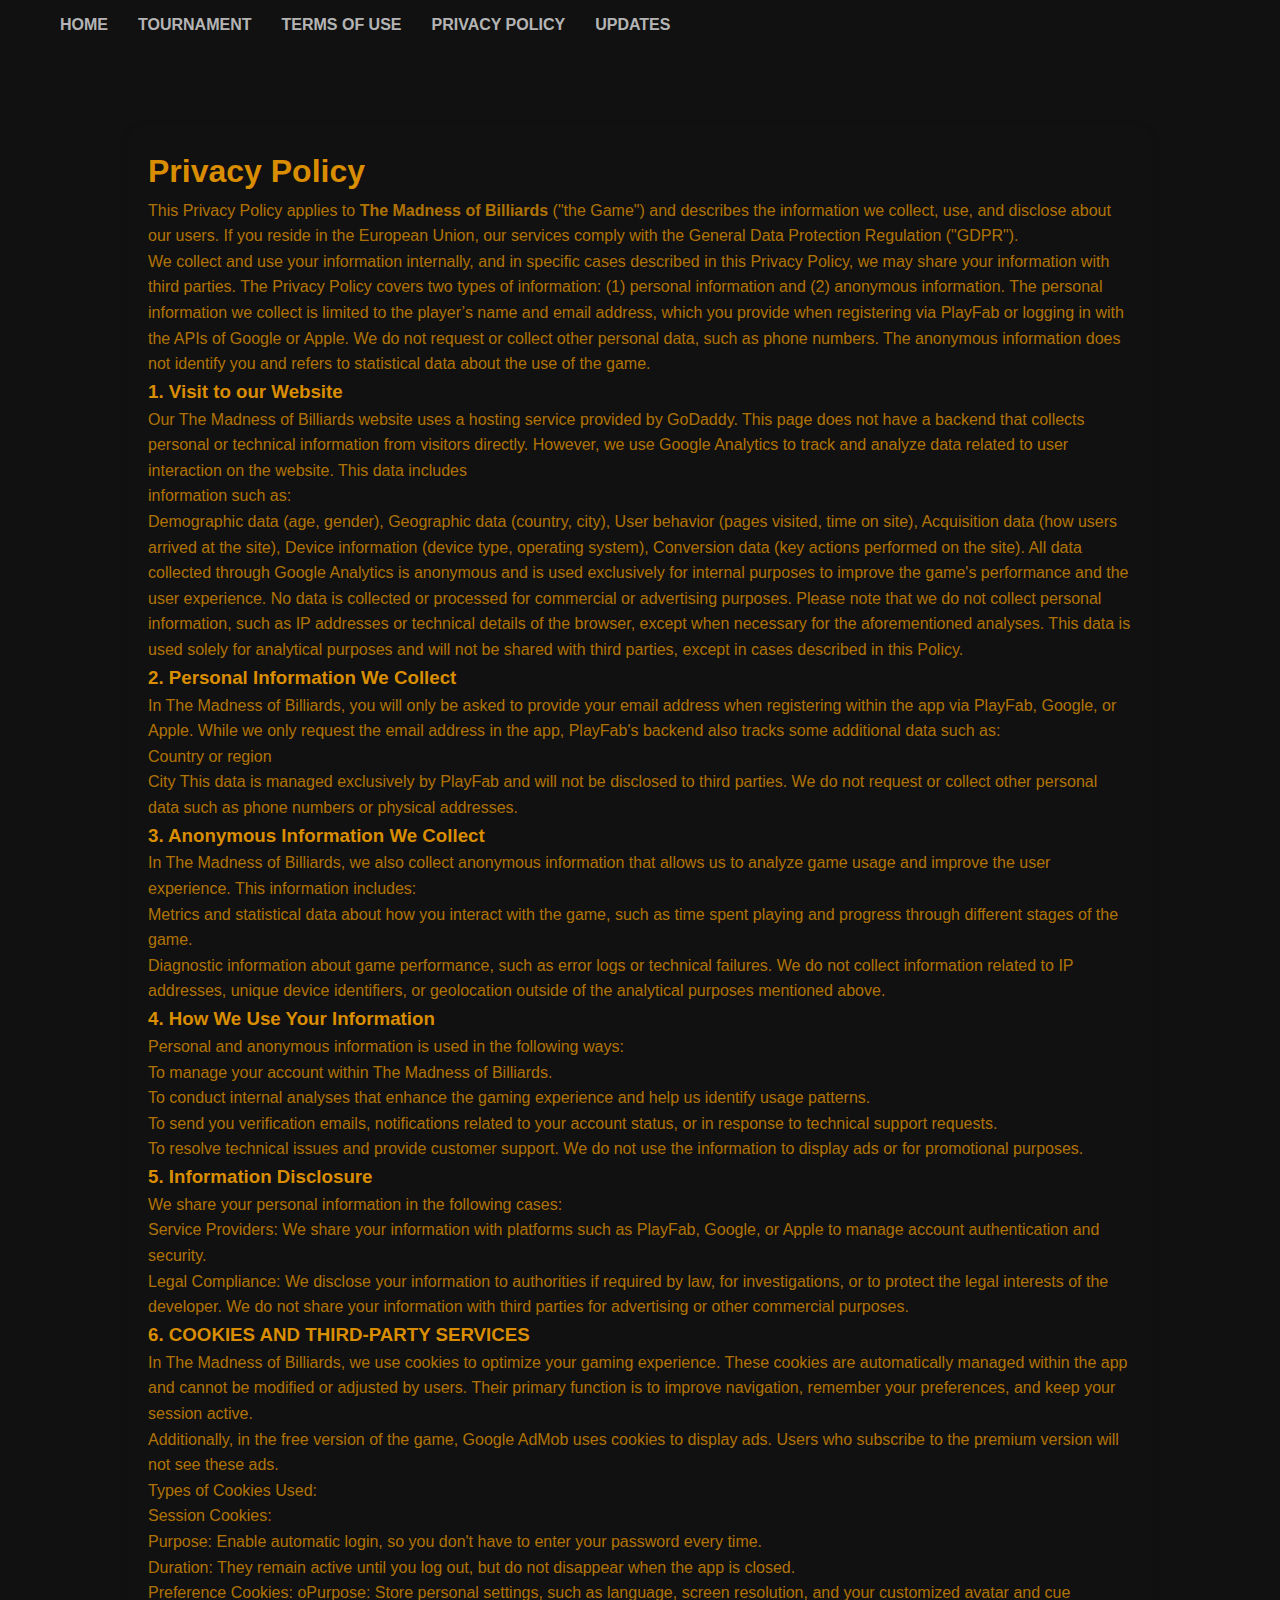
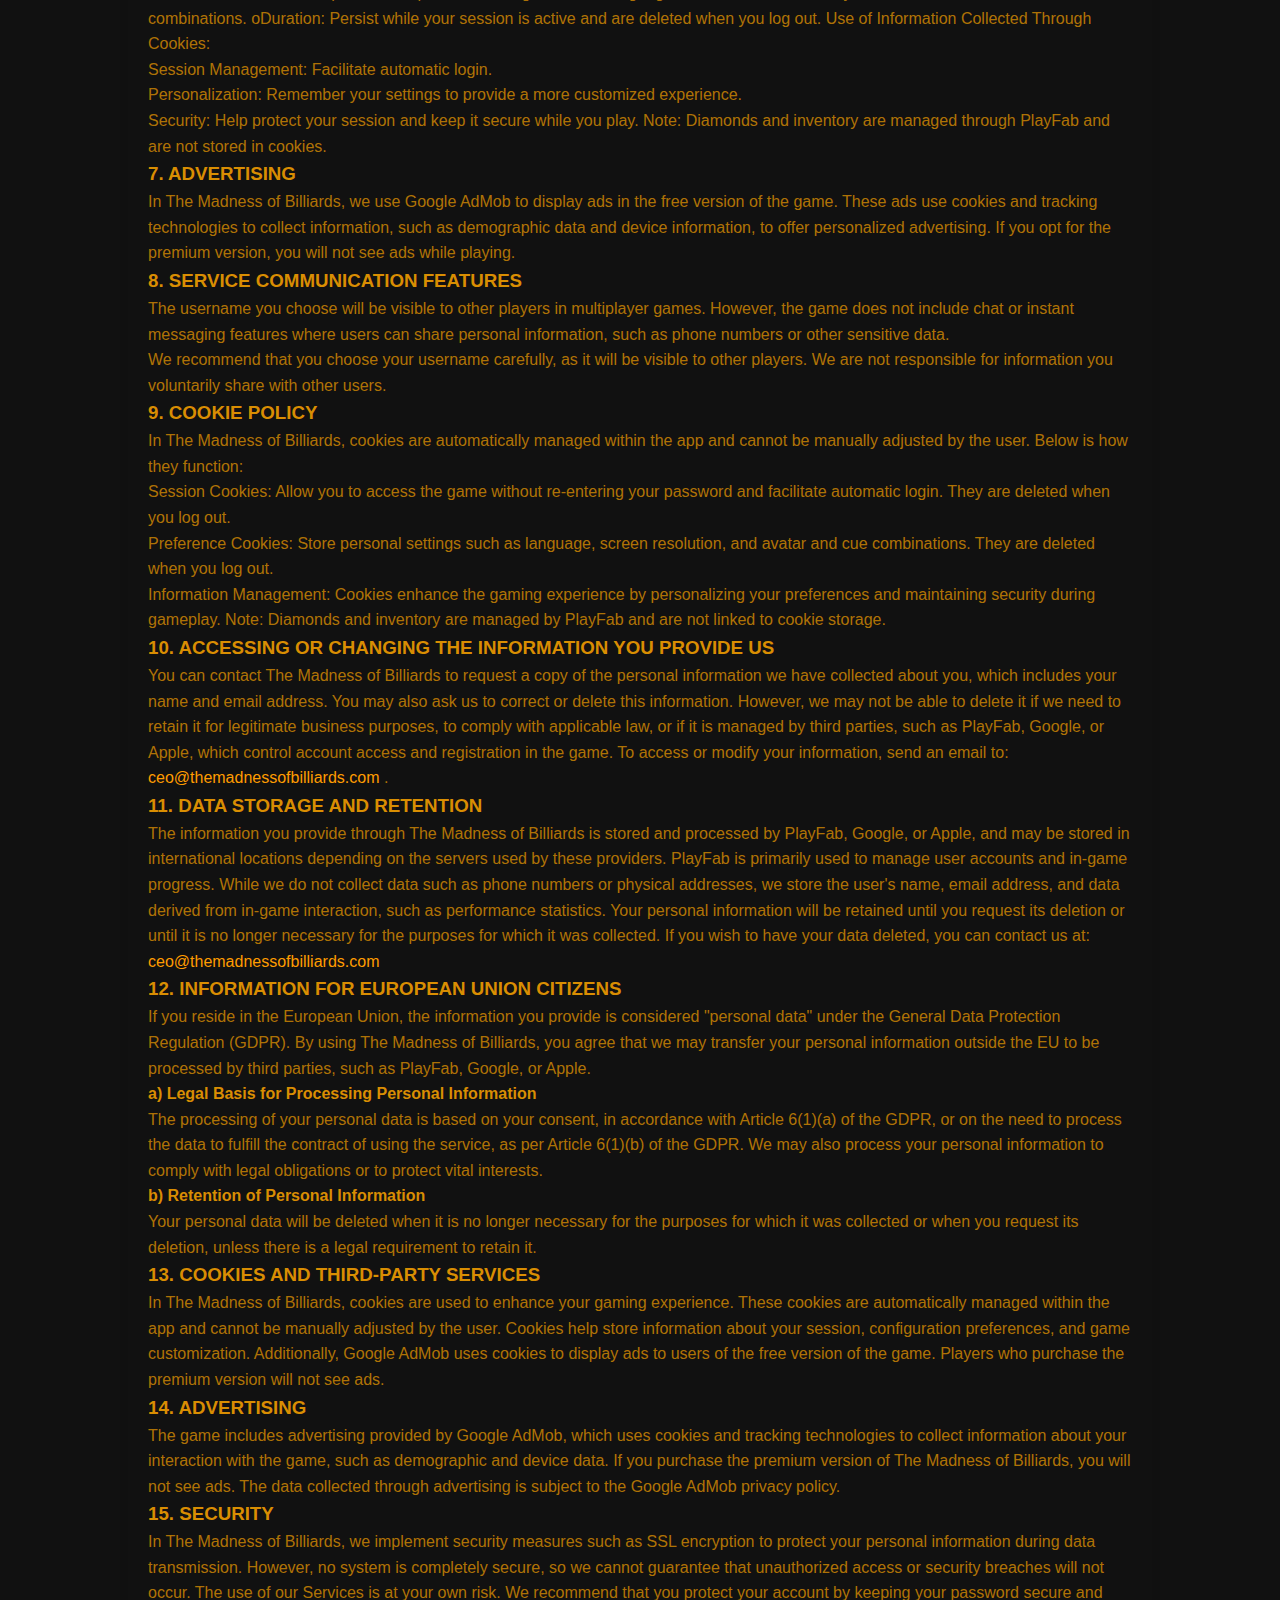
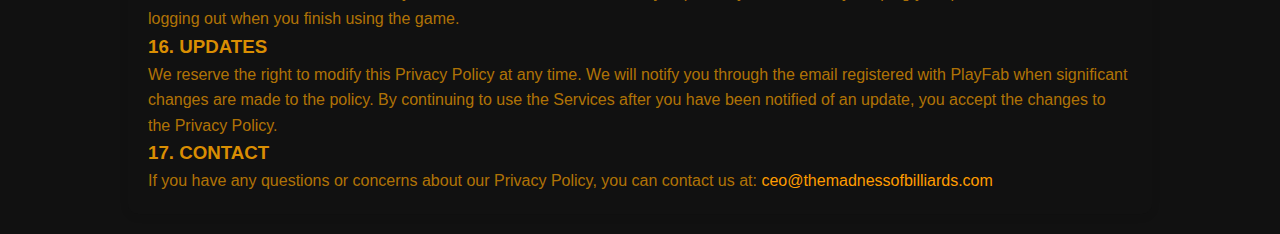
==== privacyPolicy.html @ 83fe7c09 "terminos de uso, pliticas de privacidad, actualizaciones añadidas" ====
<!DOCTYPE html>
<html lang="en">
<head>
    <meta charset="UTF-8">
    <meta name="viewport" content="width=device-width, initial-scale=1.0">
    <meta http-equiv="X-UA-Compatible" content="ie=edge">
    <title>Privacy Policy - The Madness of Billiards</title>
    <link rel="stylesheet" href="css/navbar.css">
    <link rel="stylesheet" href="https://cdnjs.cloudflare.com/ajax/libs/font-awesome/6.0.0-beta3/css/all.min.css">
    <style>
        body {
            font-family: Arial, sans-serif;
            line-height: 1.6;
            margin: 0;
            padding: 0;
            background-color: #111111;
        }
        .container {
            width: 80%;
            margin: 20px auto;
            padding: 20px;
            background-color: #111111;
            border-radius: 10px;
            box-shadow: 0 2px 8px rgba(0, 0, 0, 0.1);
            color: #ffa600ad;
        }
        h1, h2, h3, h4 {
            color: #ffa600d7;
        }
    </style>
</head>
<body>

    <nav>
        <ul class='nav-bar'>
          <input type='checkbox' id='check'/>
          <label style="margin-top: 20px;" for="check" class="open-menu"><i class="fas fa-bars"></i></label>
          <span class="menu">
            <li><a href="index.html"><strong>HOME</strong></a></li>
            <li><a href="tournament.html"><strong> TOURNAMENT</strong></a></li>
            <li><a href="Terms of Use.html"><strong>TERMS OF USE</strong></a></li>
            <li><a href="privacyPolicy.html"><strong>PRIVACY POLICY</strong></a></li>
            <li><a href="updates.html"><strong>UPDATES</strong></a></li>    
            <label for="check" class="close-menu"><i class="fas fa-times"></i></label>
          </span>
        </ul>
      </nav>
    <div class="container">
        <h1>Privacy Policy</h1>
        <p>This Privacy Policy applies to <strong> The Madness of Billiards</strong> ("the Game") and describes the information we collect, use, and disclose about our users. If you reside in the European Union, our services comply with the General Data Protection Regulation ("GDPR").
            <br>  We collect and use your information internally, and in specific cases described in this Privacy Policy, we may share your information with third parties.
            The Privacy Policy covers two types of information: (1) personal information and (2) anonymous information. The personal information we collect is limited to the player’s name and email address, which you provide when registering via PlayFab or logging in with the APIs of Google or Apple. We do not request or collect other personal data, such as phone numbers. The anonymous information does not identify you and refers to statistical data about the use of the game.</p>

        <h3>1. Visit to our Website</h3>
        <p>Our The Madness of Billiards website uses a hosting service provided by GoDaddy. This page does not have a backend that collects personal or technical information from visitors directly.
            However, we use Google Analytics to track and analyze data related to user interaction on the website. This data includes <br>information such as:
            <br>Demographic data (age, gender),
            Geographic data (country, city),
            User behavior (pages visited, time on site),
            Acquisition data (how users arrived at the site),
            Device information (device type, operating system),
            Conversion data (key actions performed on the site).
            All data collected through Google Analytics is anonymous and is used exclusively for internal purposes to improve the game's performance and the user experience. No data is collected or processed for commercial or advertising purposes.
            Please note that we do not collect personal information, such as IP addresses or technical details of the browser, except when necessary for the aforementioned analyses. This data is used solely for analytical purposes and will not be shared with third parties, except in cases described in this Policy.</p>

        <h3>2. Personal Information We Collect</h3>
        <p>In The Madness of Billiards, you will only be asked to provide your email address when registering within the app via PlayFab, Google, or Apple. While we only request the email address in the app, PlayFab's backend also tracks some additional data such as:
            <br>Country or region
            <br> City
            This data is managed exclusively by PlayFab and will not be disclosed to third parties. We do not request or collect other personal data such as phone numbers or physical addresses.</p>

        <h3>3. Anonymous Information We Collect</h3>
        <p>In The Madness of Billiards, we also collect anonymous information that allows us to analyze game usage and improve the user experience. This information includes:
            <br>Metrics and statistical data about how you interact with the game, such as time spent playing and progress through different stages of the game.
            <br>Diagnostic information about game performance, such as error logs or technical failures.
            We do not collect information related to IP addresses, unique device identifiers, or geolocation outside of the analytical purposes mentioned above.</p>

        <h3>4. How We Use Your Information</h3>
        <p>Personal and anonymous information is used in the following ways:
            <br>To manage your account within The Madness of Billiards.
            <br>To conduct internal analyses that enhance the gaming experience and help us identify usage patterns.
            <br>To send you verification emails, notifications related to your account status, or in response to technical support requests.
            <br>To resolve technical issues and provide customer support.
            We do not use the information to display ads or for promotional purposes.</p>

        <h3>5. Information Disclosure</h3>
        <p>We share your personal information in the following cases:
            <br>Service Providers: We share your information with platforms such as PlayFab, Google, or Apple to manage account authentication and security.
            <br>Legal Compliance: We disclose your information to authorities if required by law, for investigations, or to protect the legal interests of the developer.
            We do not share your information with third parties for advertising or other commercial purposes.</p>

        <h3>6. COOKIES AND THIRD-PARTY SERVICES</h3>
        <p>In The Madness of Billiards, we use cookies to optimize your gaming experience. These cookies are automatically managed within the app and cannot be modified or adjusted by users. Their primary function is to improve navigation, remember your preferences, and keep your session active.
            <br>Additionally, in the free version of the game, Google AdMob uses cookies to display ads. Users who subscribe to the premium version will not see these ads.
            <br>Types of Cookies Used:
            <br>Session Cookies:
            <br>Purpose: Enable automatic login, so you don't have to enter your password every time.
            <br>Duration: They remain active until you log out, but do not disappear when the app is closed.
            <br>Preference Cookies:
            oPurpose: Store personal settings, such as language, screen resolution, and your customized avatar and cue combinations.
            oDuration: Persist while your session is active and are deleted when you log out.
            Use of Information Collected Through Cookies:
            <br>Session Management: Facilitate automatic login.
            <br>Personalization: Remember your settings to provide a more customized experience.
            <br>Security: Help protect your session and keep it secure while you play.
            Note: Diamonds and inventory are managed through PlayFab and are not stored in cookies.</p>

        <h3>7. ADVERTISING</h3>
        <p>In The Madness of Billiards, we use Google AdMob to display ads in the free version of the game. These ads use cookies and tracking technologies to collect information, such as demographic data and device information, to offer personalized advertising. If you opt for the premium version, you will not see ads while playing.</p>

        <h3>8. SERVICE COMMUNICATION FEATURES</h3>
        <p>The username you choose will be visible to other players in multiplayer games. However, the game does not include chat or instant messaging features where users can share personal information, such as phone numbers or other sensitive data.
            <br> We recommend that you choose your username carefully, as it will be visible to other players. We are not responsible for information you voluntarily share with other users.</p>

        <h3>9. COOKIE POLICY</h3>
        <p>In The Madness of Billiards, cookies are automatically managed within the app and cannot be manually adjusted by the user. Below is how they function:
            <br>Session Cookies: Allow you to access the game without re-entering your password and facilitate automatic login. They are deleted when you log out.
            <br>Preference Cookies: Store personal settings such as language, screen resolution, and avatar and cue combinations. They are deleted when you log out.
            <br>Information Management: Cookies enhance the gaming experience by personalizing your preferences and maintaining security during gameplay.
            Note: Diamonds and inventory are managed by PlayFab and are not linked to cookie storage.</p>

        <h3>10. ACCESSING OR CHANGING THE INFORMATION YOU PROVIDE US</h3>
        <p>You can contact The Madness of Billiards to request a copy of the personal information we have collected about you, which includes your name and email address. You may also ask us to correct or delete this information. However, we may not be able to delete it if we need to retain it for legitimate business purposes, to comply with applicable law, or if it is managed by third parties, such as PlayFab, Google, or Apple, which control account access and registration in the game.
            To access or modify your information, send an email to:  <a href="mailto:ceo@themadnessofbilliards.com" style="color: #FF9C00; text-decoration: none;">ceo@themadnessofbilliards.com</a>
        </a>
            .</p>

        <h3>11. DATA STORAGE AND RETENTION</h3>
        <p>The information you provide through The Madness of Billiards is stored and processed by PlayFab, Google, or Apple, and may be stored in international locations depending on the servers used by these providers. PlayFab is primarily used to manage user accounts and in-game progress. While we do not collect data such as phone numbers or physical addresses, we store the user's name, email address, and data derived from in-game interaction, such as performance statistics.
            Your personal information will be retained until you request its deletion or until it is no longer necessary for the purposes for which it was collected. If you wish to have your data deleted, you can contact us at: <a href="mailto:ceo@themadnessofbilliards.com" style="color: #FF9C00; text-decoration: none;">ceo@themadnessofbilliards.com</a></p>

        <h3>12. INFORMATION FOR EUROPEAN UNION CITIZENS</h3>
        <p>If you reside in the European Union, the information you provide is considered "personal data" under the General Data Protection Regulation (GDPR). By using The Madness of Billiards, you agree that we may transfer your personal information outside the EU to be processed by third parties, such as PlayFab, Google, or Apple.</p>
        <h4>a) Legal Basis for Processing Personal Information</h4>
        <p>The processing of your personal data is based on your consent, in accordance with Article 6(1)(a) of the GDPR, or on the need to process the data to fulfill the contract of using the service, as per Article 6(1)(b) of the GDPR. We may also process your personal information to comply with legal obligations or to protect vital interests.</p>

        <h4>b) Retention of Personal Information</h4>
        <p>Your personal data will be deleted when it is no longer necessary for the purposes for which it was collected or when you request its deletion, unless there is a legal requirement to retain it.</p>

        <h3>13. COOKIES AND THIRD-PARTY SERVICES</h3>
        <p>In The Madness of Billiards, cookies are used to enhance your gaming experience. These cookies are automatically managed within the app and cannot be manually adjusted by the user. Cookies help store information about your session, configuration preferences, and game customization. Additionally, Google AdMob uses cookies to display ads to users of the free version of the game. Players who purchase the premium version will not see ads.</p>

        <h3>14. ADVERTISING</h3>
        <p>The game includes advertising provided by Google AdMob, which uses cookies and tracking technologies to collect information about your interaction with the game, such as demographic and device data. If you purchase the premium version of The Madness of Billiards, you will not see ads. The data collected through advertising is subject to the Google AdMob privacy policy.</p>

        <h3>15. SECURITY</h3>
        <p>In The Madness of Billiards, we implement security measures such as SSL encryption to protect your personal information during data transmission. However, no system is completely secure, so we cannot guarantee that unauthorized access or security breaches will not occur. The use of our Services is at your own risk. We recommend that you protect your account by keeping your password secure and logging out when you finish using the game.</p>

        <h3>16. UPDATES</h3>
        <p>We reserve the right to modify this Privacy Policy at any time. We will notify you through the email registered with PlayFab when significant changes are made to the policy. By continuing to use the Services after you have been notified of an update, you accept the changes to the Privacy Policy.</p>

        <h3>17. CONTACT</h3>
        <p>If you have any questions or concerns about our Privacy Policy, you can contact us at: <a href="mailto:ceo@themadnessofbilliards.com" style="color: #FF9C00; text-decoration: none;">ceo@themadnessofbilliards.com</a>
        </p>
    </div>
</body>
</html>
---- css/navbar.css ----
/* General Reset */
* {
    box-sizing: border-box;
    margin: 0;
    padding: 0;
}

/* Importación de la fuente Bebas Neue desde Google Fonts */
@import url('https://fonts.googleapis.com/css2?family=Bebas+Neue&display=swap');

/* Estilos globales */
body {
    --color1: #ffffffb4; /* Color del texto principal */
    --color2: #000; /* Color de fondo */
    --hover-color: #FFA500; /* Color de hover */
    font-family: "Bebas Neue", sans-serif; /* Aplicar la fuente Bebas Neue */
    font-weight: 400;
    font-style: normal;
}

/* Estilos para la barra de navegación */
.nav-bar {
    width: 100%;
    display: flex;
    justify-content: space-between;
    align-items: center;
    list-style: none;
    position: relative;
    padding: 12px 30px;
    margin-bottom: 6%;
}

/* Estilos para el cuerpo cuando el menú está abierto */
body.menu-open {
    overflow: hidden;
    position: fixed;
    width: 100%;
    height: 100%;
}

/* Estilos para el logo */
.logo img {
    width: 40px;
}

/* Estilos para el menú */
.menu {
    display: flex;
}

.menu li {
    padding-left: 30px;
    /* Aplicar la fuente Bebas Neue a los elementos de lista del menú */
    font-family: "Bebas Neue", sans-serif;
}

.menu li a {
    display: inline-block;
    text-decoration: none;
    color: var(--color1);
    text-align: center;
    transition: 0.15s ease-in-out;
    position: relative;
    text-transform: uppercase;
    /* Aplicar la fuente Bebas Neue a los enlaces del menú */
    font-family: "Bebas Neue", sans-serif;
}

.menu li a:hover {
    color: var(--hover-color); /* Cambia el color del texto al hacer hover */
}

/* Estilos para los íconos del menú */
.open-menu, .close-menu {
    position: absolute;
    color: var(--color1);
    cursor: pointer;
    font-size: 1.5rem;
    display: none;
}

.open-menu {
    top: 50%;
    right: 20px;
    transform: translateY(-50%);
}

.close-menu {
    top: 20px;
    right: 20px;
}

/* Estilos para el checkbox usado en la funcionalidad del menú móvil */
#check {
    display: none;
}

/* Estilos para pantallas pequeñas (menú móvil) */
@media (max-width: 610px) {
    .menu {
        flex-direction: column;
        align-items: center;
        justify-content: center;
        width: 100%;
        height: 100vh;
        position: fixed;
        top: 0;
        right: 100vw; /* Mueve el menú fuera de la vista por defecto */
        z-index: 100;
        -webkit-backdrop-filter: blur(5px);
        backdrop-filter: blur(5px);
        background-color: rgba(0, 0, 0, 0.842);
        transition: all 0.3s ease-in-out; /* Transición suave */
        visibility: hidden; /* Oculta el menú por defecto */
    }

    .menu li {
        margin-top: 40px;
    }

    .menu li a {
        padding: 10px;
    }

    .open-menu, .close-menu {
        display: block;
    }

    #check:checked ~ .menu {
        right: 0;
        visibility: visible; /* Muestra el menú cuando el checkbox está marcado */
    }
}
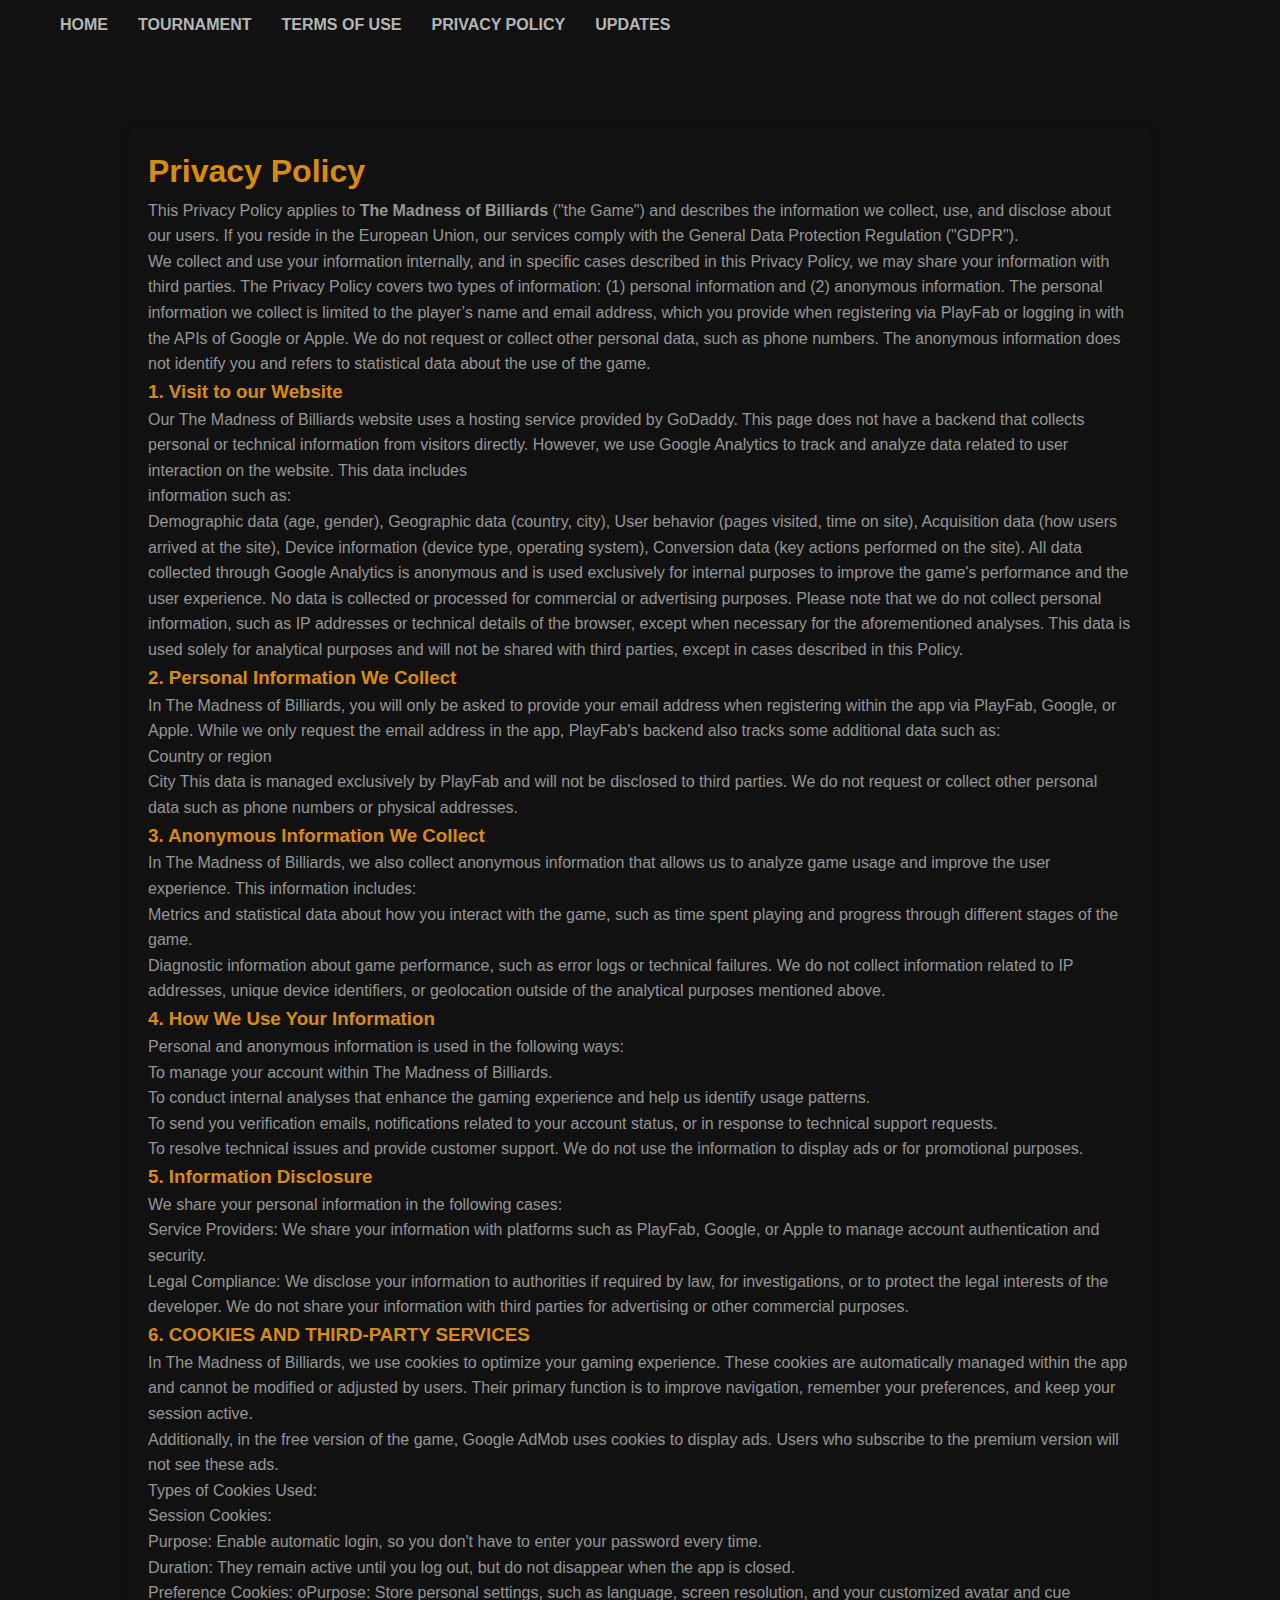
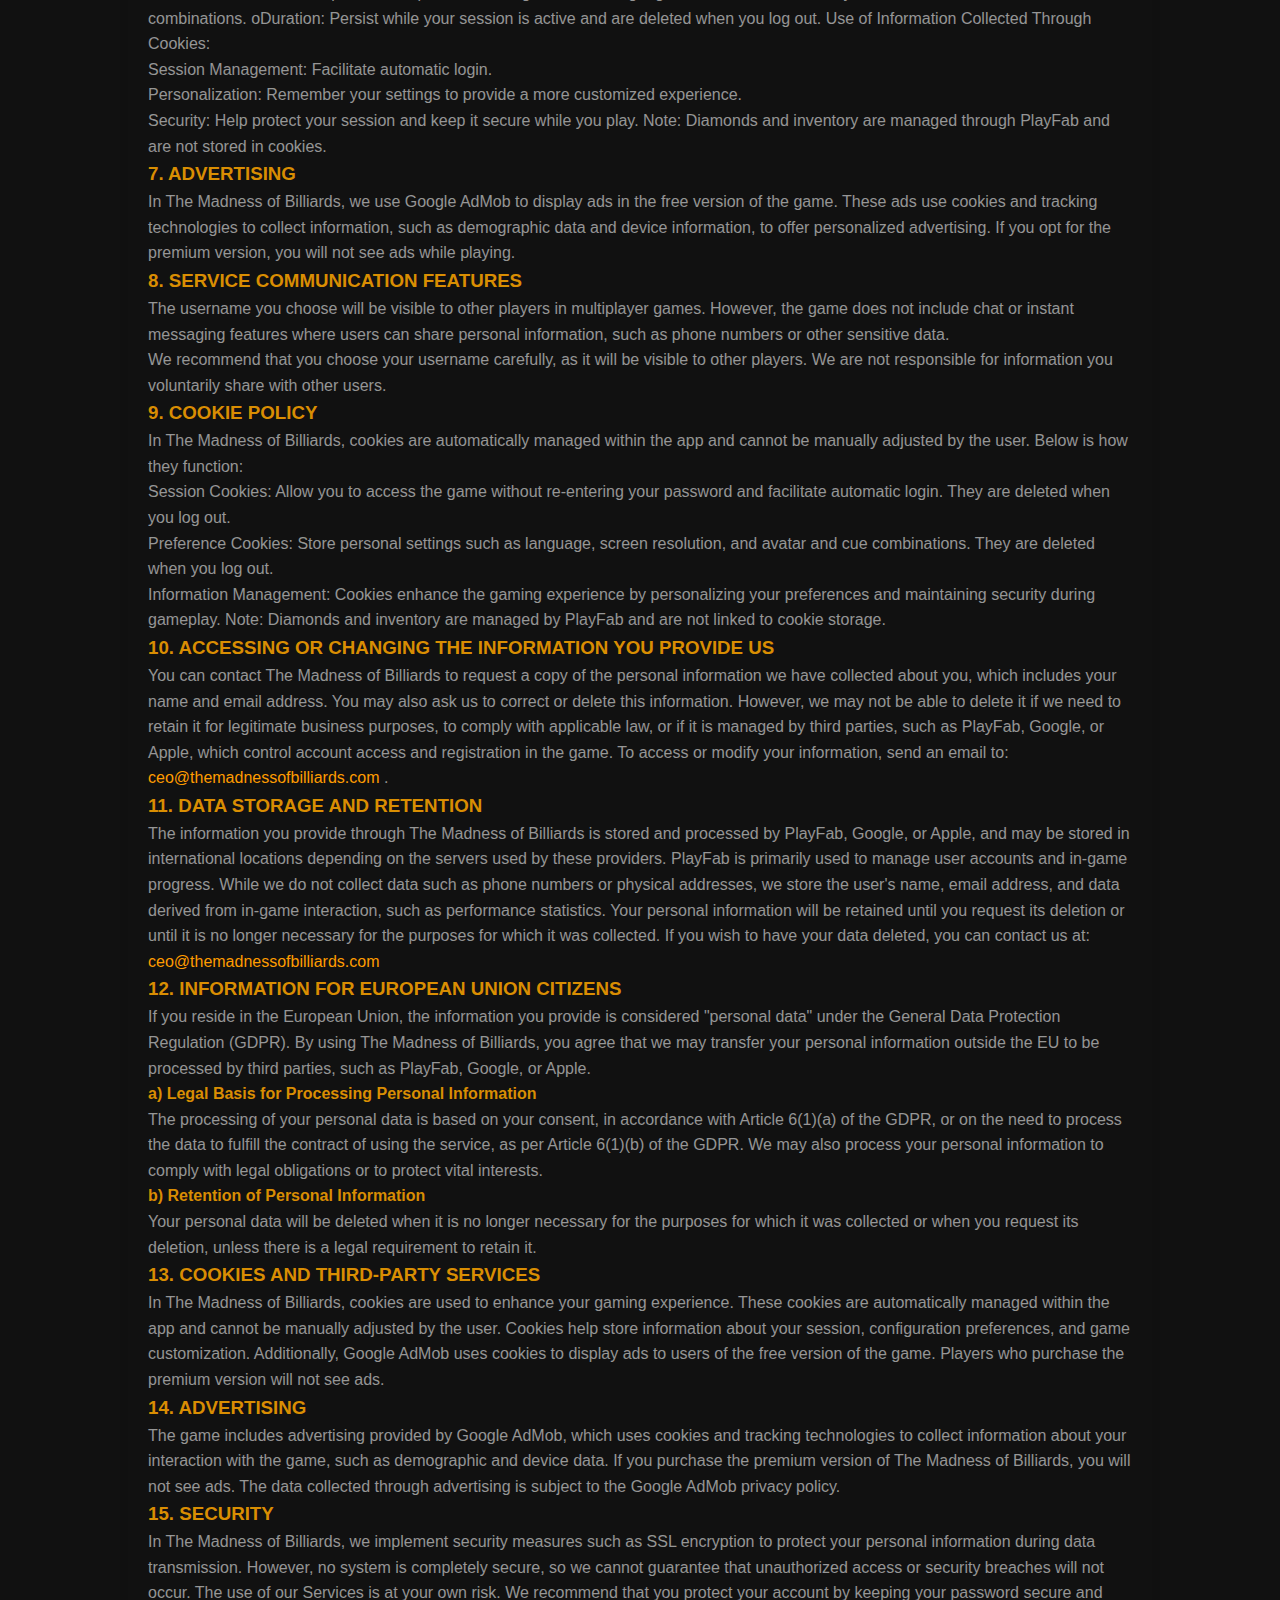
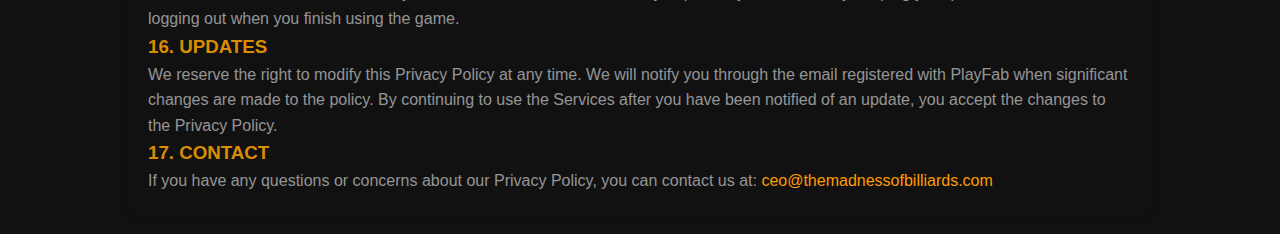
==== commit e5370d16: "updates" ====
--- a/privacyPolicy.html
+++ b/privacyPolicy.html
@@ -22,7 +22,7 @@
             background-color: #111111;
             border-radius: 10px;
             box-shadow: 0 2px 8px rgba(0, 0, 0, 0.1);
-            color: #ffa600ad;
+            color: #ffffff8f;
         }
         h1, h2, h3, h4 {
             color: #ffa600d7;
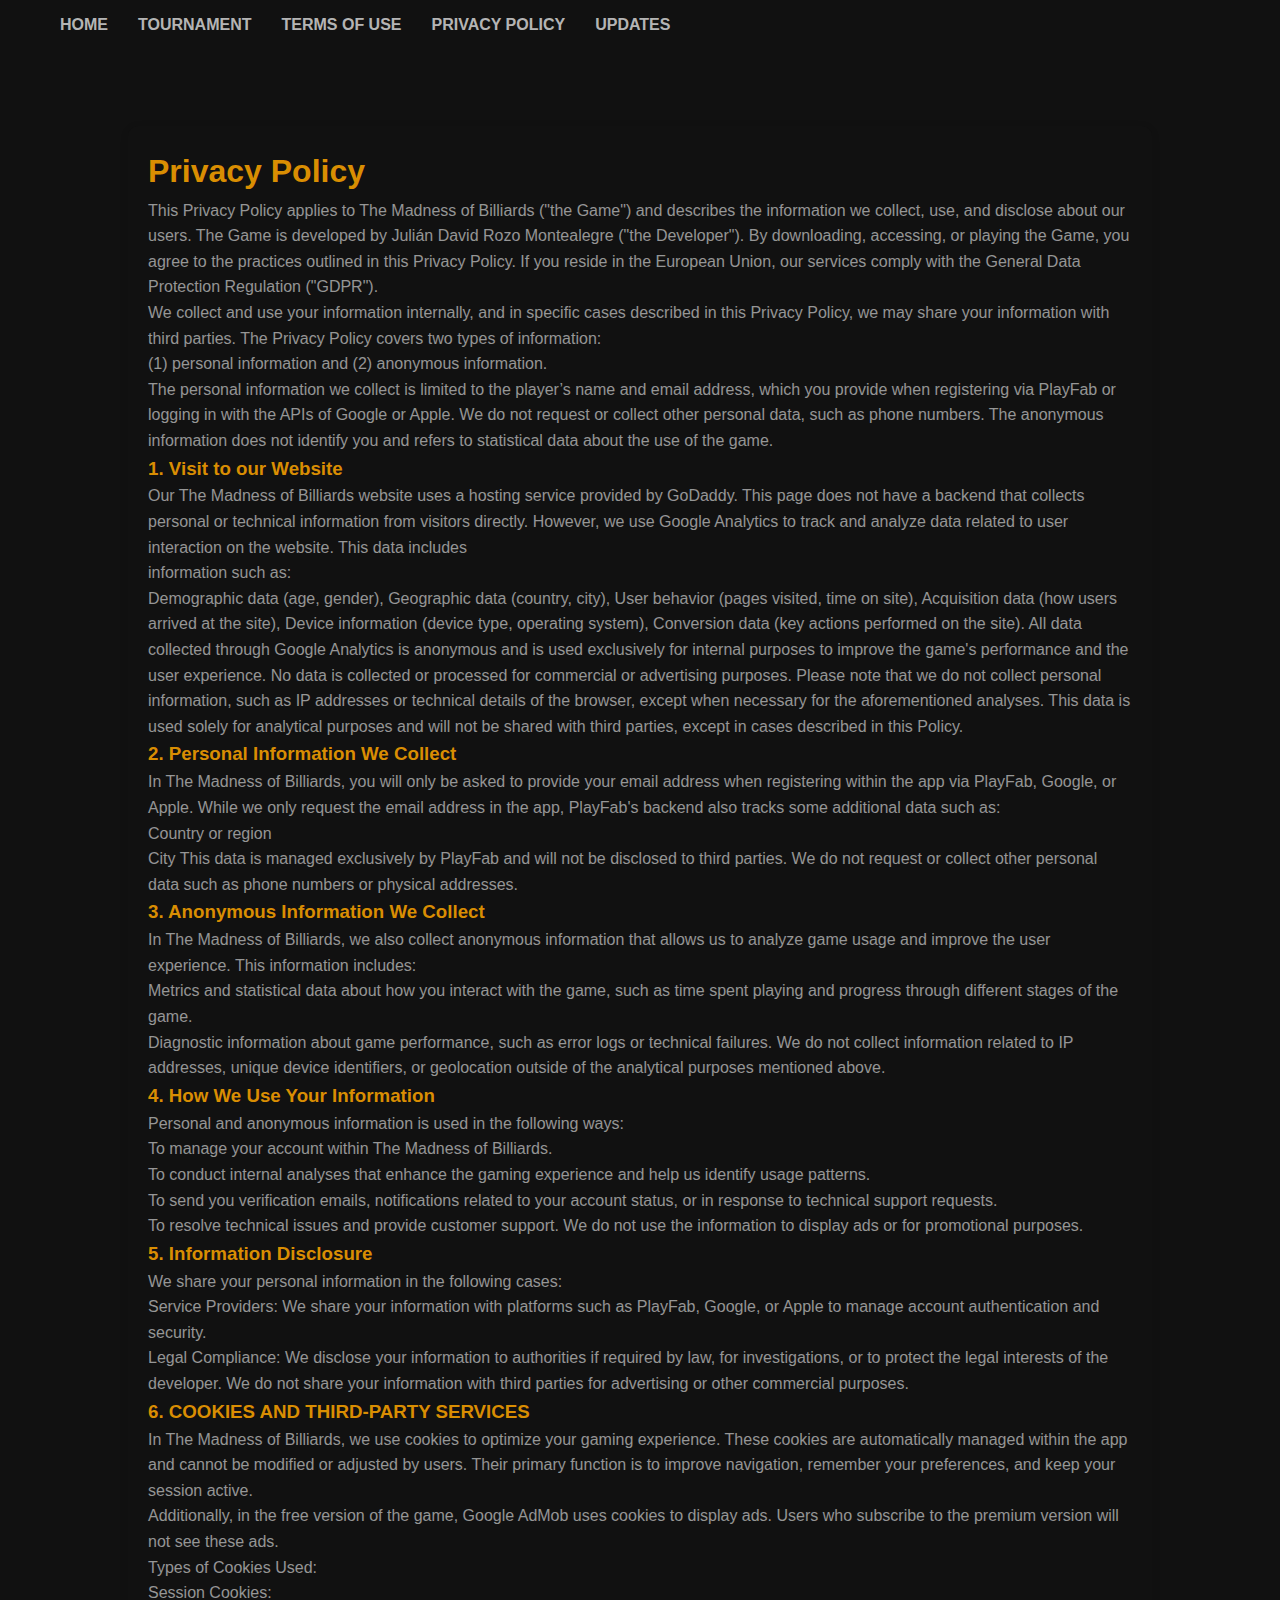
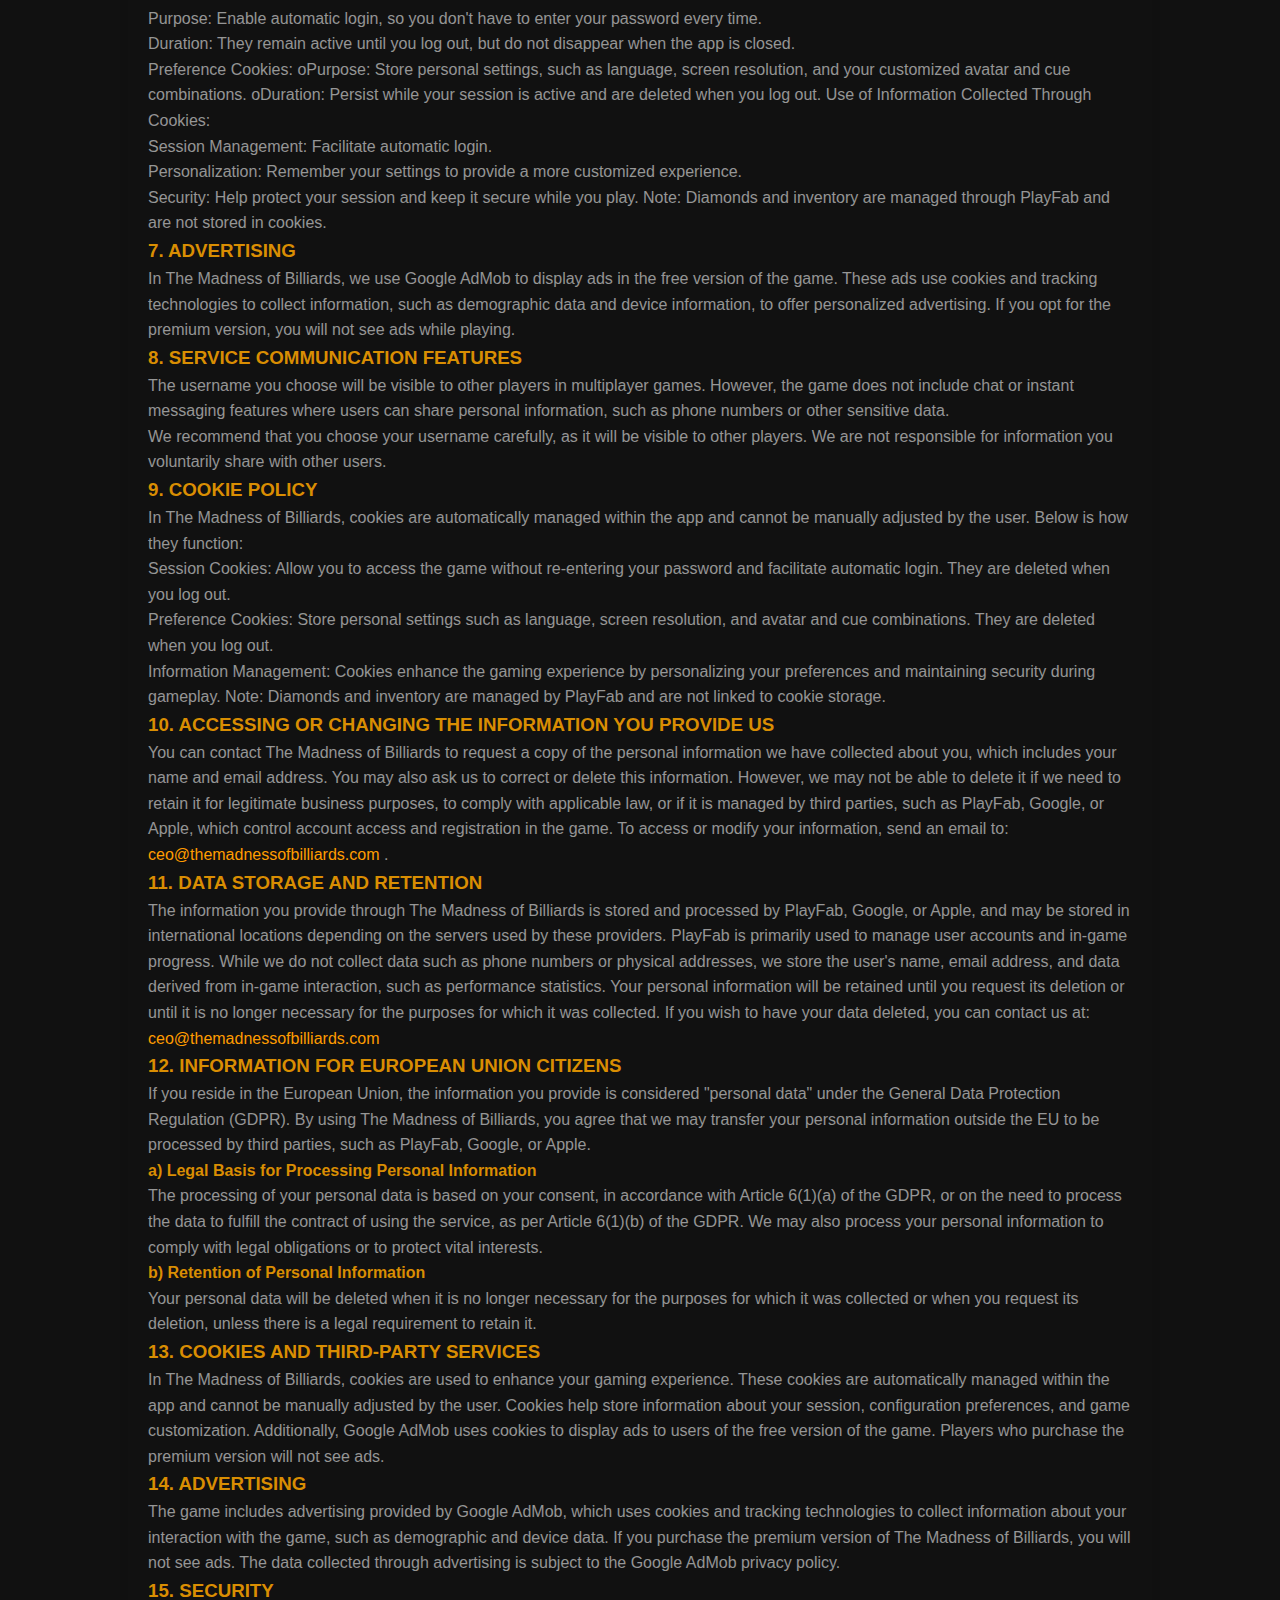
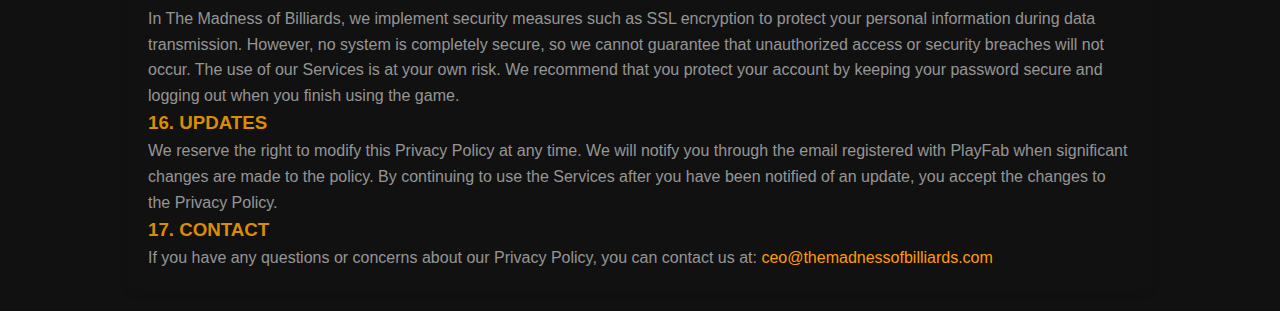
==== commit 7ca170c5: "terms of use pricavy policy updates" ====
--- a/privacyPolicy.html
+++ b/privacyPolicy.html
@@ -1,6 +1,10 @@
 <!DOCTYPE html>
 <html lang="en">
 <head>
+    <link rel="apple-touch-icon" sizes="180x180" href="/img/apple-touch-icon.png">
+    <link rel="icon" type="image/png" sizes="32x32" href="/img/favicon-32x32.png">
+    <link rel="icon" type="image/png" sizes="16x16" href="/img/favicon-16x16.png">
+    <link rel="manifest" href="/site.webmanifest">
     <meta charset="UTF-8">
     <meta name="viewport" content="width=device-width, initial-scale=1.0">
     <meta http-equiv="X-UA-Compatible" content="ie=edge">
@@ -47,9 +51,12 @@
       </nav>
     <div class="container">
         <h1>Privacy Policy</h1>
-        <p>This Privacy Policy applies to <strong> The Madness of Billiards</strong> ("the Game") and describes the information we collect, use, and disclose about our users. If you reside in the European Union, our services comply with the General Data Protection Regulation ("GDPR").
+        <p>This Privacy Policy applies to The Madness of Billiards ("the Game") and describes the information we collect, use, and disclose about our users. The Game is developed by Julián David Rozo Montealegre ("the Developer"). By downloading, accessing, or playing the Game, you agree to the practices outlined in this Privacy Policy.
+
+            If you reside in the European Union, our services comply with the General Data Protection Regulation ("GDPR").
             <br>  We collect and use your information internally, and in specific cases described in this Privacy Policy, we may share your information with third parties.
-            The Privacy Policy covers two types of information: (1) personal information and (2) anonymous information. The personal information we collect is limited to the player’s name and email address, which you provide when registering via PlayFab or logging in with the APIs of Google or Apple. We do not request or collect other personal data, such as phone numbers. The anonymous information does not identify you and refers to statistical data about the use of the game.</p>
+            The Privacy Policy covers two types of information: <br> (1) personal information and (2) anonymous information. <br>
+            The personal information we collect is limited to the player’s name and email address, which you provide when registering via PlayFab or logging in with the APIs of Google or Apple. We do not request or collect other personal data, such as phone numbers. The anonymous information does not identify you and refers to statistical data about the use of the game.</p>
 
         <h3>1. Visit to our Website</h3>
         <p>Our The Madness of Billiards website uses a hosting service provided by GoDaddy. This page does not have a backend that collects personal or technical information from visitors directly.
